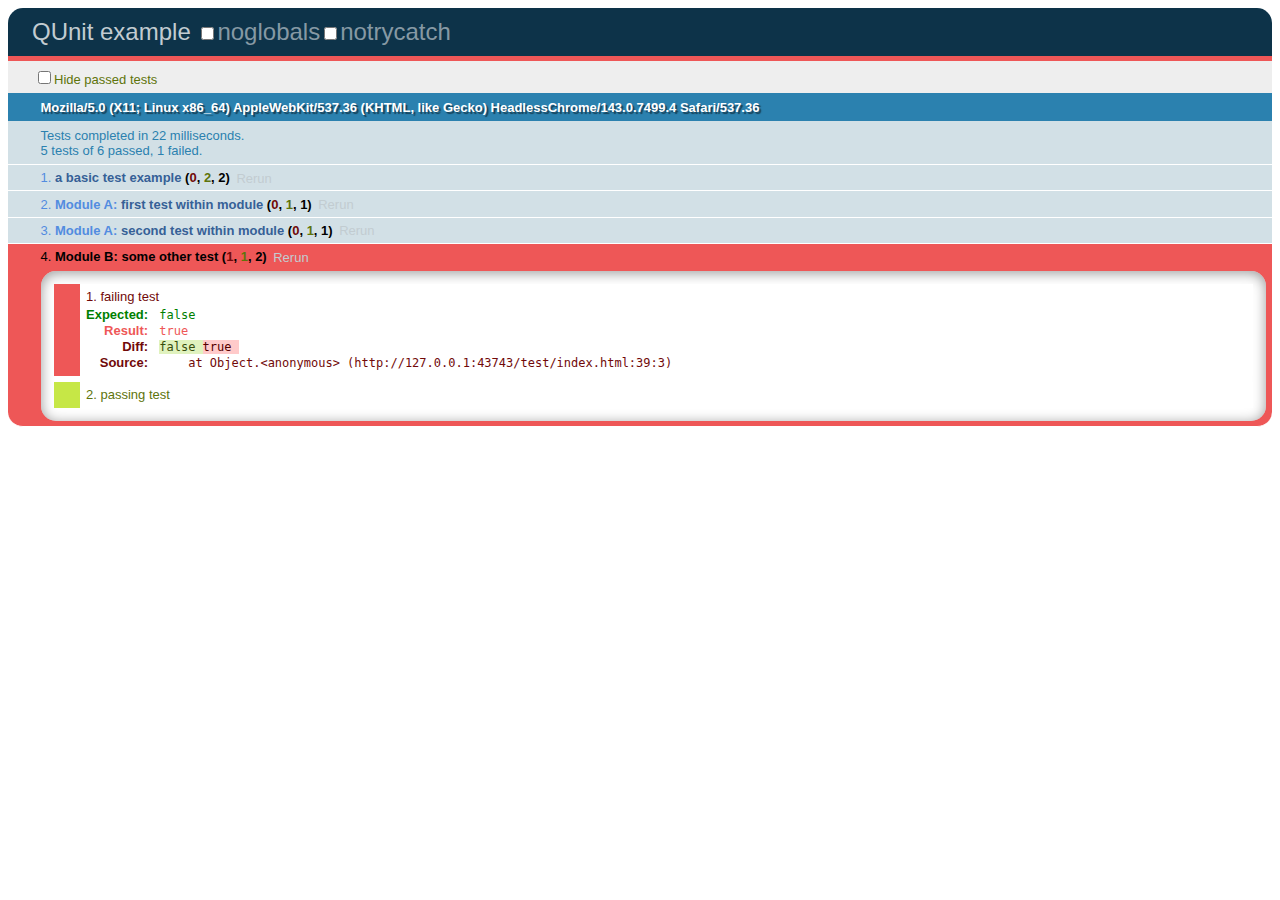
==== test/index.html @ 9f4d17ba "Moved test index html page into its proper directory." ====
<!doctype html>
<html>
<head>
	<meta charset="utf-8" />
	<title>QUnit tests</title>
	<link rel="stylesheet" href="./style/test.css" type="text/css" media="screen" />
</head>
<body>
	<h1 id="qunit-header">QUnit example</h1>
	<h2 id="qunit-banner"></h2>
	<div id="qunit-testrunner-toolbar"></div>
	<h2 id="qunit-userAgent"></h2>
	<ol id="qunit-tests"></ol>
	<div id="qunit-fixture">test markup, will be hidden</div>

<script src="../src/_jquery.js"></script>
<script src="./qunit/qunit.js"></script>	
<script>
test("a basic test example", function() {
  ok( true, "this test is fine" );
  var value = "hello";
  equal( value, "hello", "We expect value to be hello" );
});

module("Module A");

test("first test within module", function() {
  ok( true, "all pass" );
});

test("second test within module", function() {
  ok( true, "all pass" );
});

module("Module B");

test("some other test", function() {
  expect(2);
  equal( true, false, "failing test" );
  equal( true, true, "passing test" );
});
</script>
</body>
</html>
---- test/style/test.css ----
/**
 * QUnit v1.4.0pre - A JavaScript Unit Testing Framework
 *
 * http://docs.jquery.com/QUnit
 *
 * Copyright (c) 2012 John Resig, J̦rn Zaefferer
 * Dual licensed under the MIT (MIT-LICENSE.txt)
 * or GPL (GPL-LICENSE.txt) licenses.
 * Pulled Live from Git Tue Feb 28 14:55:01 UTC 2012
 * Last Commit: 23045bd142463897b560f7f5fed9e3293d38eced
 */

/** Font Family and Sizes */

#qunit-tests, #qunit-header, #qunit-banner, #qunit-testrunner-toolbar, #qunit-userAgent, #qunit-testresult {
	font-family: "Helvetica Neue Light", "HelveticaNeue-Light", "Helvetica Neue", Calibri, Helvetica, Arial, sans-serif;
}

#qunit-testrunner-toolbar, #qunit-userAgent, #qunit-testresult, #qunit-tests li { font-size: small; }
#qunit-tests { font-size: smaller; }


/** Resets */

#qunit-tests, #qunit-tests ol, #qunit-header, #qunit-banner, #qunit-userAgent, #qunit-testresult {
	margin: 0;
	padding: 0;
}


/** Header */

#qunit-header {
	padding: 0.5em 0 0.5em 1em;

	color: #8699a4;
	background-color: #0d3349;

	font-size: 1.5em;
	line-height: 1em;
	font-weight: normal;

	border-radius: 15px 15px 0 0;
	-moz-border-radius: 15px 15px 0 0;
	-webkit-border-top-right-radius: 15px;
	-webkit-border-top-left-radius: 15px;
}

#qunit-header a {
	text-decoration: none;
	color: #c2ccd1;
}

#qunit-header a:hover,
#qunit-header a:focus {
	color: #fff;
}

#qunit-header label {
	display: inline-block;
}

#qunit-banner {
	height: 5px;
}

#qunit-testrunner-toolbar {
	padding: 0.5em 0 0.5em 2em;
	color: #5E740B;
	background-color: #eee;
}

#qunit-userAgent {
	padding: 0.5em 0 0.5em 2.5em;
	background-color: #2b81af;
	color: #fff;
	text-shadow: rgba(0, 0, 0, 0.5) 2px 2px 1px;
}


/** Tests: Pass/Fail */

#qunit-tests {
	list-style-position: inside;
}

#qunit-tests li {
	padding: 0.4em 0.5em 0.4em 2.5em;
	border-bottom: 1px solid #fff;
	list-style-position: inside;
}

#qunit-tests.hidepass li.pass, #qunit-tests.hidepass li.running  {
	display: none;
}

#qunit-tests li strong {
	cursor: pointer;
}

#qunit-tests li a {
	padding: 0.5em;
	color: #c2ccd1;
	text-decoration: none;
}
#qunit-tests li a:hover,
#qunit-tests li a:focus {
	color: #000;
}

#qunit-tests ol {
	margin-top: 0.5em;
	padding: 0.5em;

	background-color: #fff;

	border-radius: 15px;
	-moz-border-radius: 15px;
	-webkit-border-radius: 15px;

	box-shadow: inset 0px 2px 13px #999;
	-moz-box-shadow: inset 0px 2px 13px #999;
	-webkit-box-shadow: inset 0px 2px 13px #999;
}

#qunit-tests table {
	border-collapse: collapse;
	margin-top: .2em;
}

#qunit-tests th {
	text-align: right;
	vertical-align: top;
	padding: 0 .5em 0 0;
}

#qunit-tests td {
	vertical-align: top;
}

#qunit-tests pre {
	margin: 0;
	white-space: pre-wrap;
	word-wrap: break-word;
}

#qunit-tests del {
	background-color: #e0f2be;
	color: #374e0c;
	text-decoration: none;
}

#qunit-tests ins {
	background-color: #ffcaca;
	color: #500;
	text-decoration: none;
}

/*** Test Counts */

#qunit-tests b.counts                       { color: black; }
#qunit-tests b.passed                       { color: #5E740B; }
#qunit-tests b.failed                       { color: #710909; }

#qunit-tests li li {
	margin: 0.5em;
	padding: 0.4em 0.5em 0.4em 0.5em;
	background-color: #fff;
	border-bottom: none;
	list-style-position: inside;
}

/*** Passing Styles */

#qunit-tests li li.pass {
	color: #5E740B;
	background-color: #fff;
	border-left: 26px solid #C6E746;
}

#qunit-tests .pass                          { color: #528CE0; background-color: #D2E0E6; }
#qunit-tests .pass .test-name               { color: #366097; }

#qunit-tests .pass .test-actual,
#qunit-tests .pass .test-expected           { color: #999999; }

#qunit-banner.qunit-pass                    { background-color: #C6E746; }

/*** Failing Styles */

#qunit-tests li li.fail {
	color: #710909;
	background-color: #fff;
	border-left: 26px solid #EE5757;
	white-space: pre;
}

#qunit-tests > li:last-child {
	border-radius: 0 0 15px 15px;
	-moz-border-radius: 0 0 15px 15px;
	-webkit-border-bottom-right-radius: 15px;
	-webkit-border-bottom-left-radius: 15px;
}

#qunit-tests .fail                          { color: #000000; background-color: #EE5757; }
#qunit-tests .fail .test-name,
#qunit-tests .fail .module-name             { color: #000000; }

#qunit-tests .fail .test-actual             { color: #EE5757; }
#qunit-tests .fail .test-expected           { color: green;   }

#qunit-banner.qunit-fail                    { background-color: #EE5757; }


/** Result */

#qunit-testresult {
	padding: 0.5em 0.5em 0.5em 2.5em;

	color: #2b81af;
	background-color: #D2E0E6;

	border-bottom: 1px solid white;
}

/** Fixture */

#qunit-fixture {
	position: absolute;
	top: -10000px;
	left: -10000px;
	width: 1000px;
	height: 1000px;
}
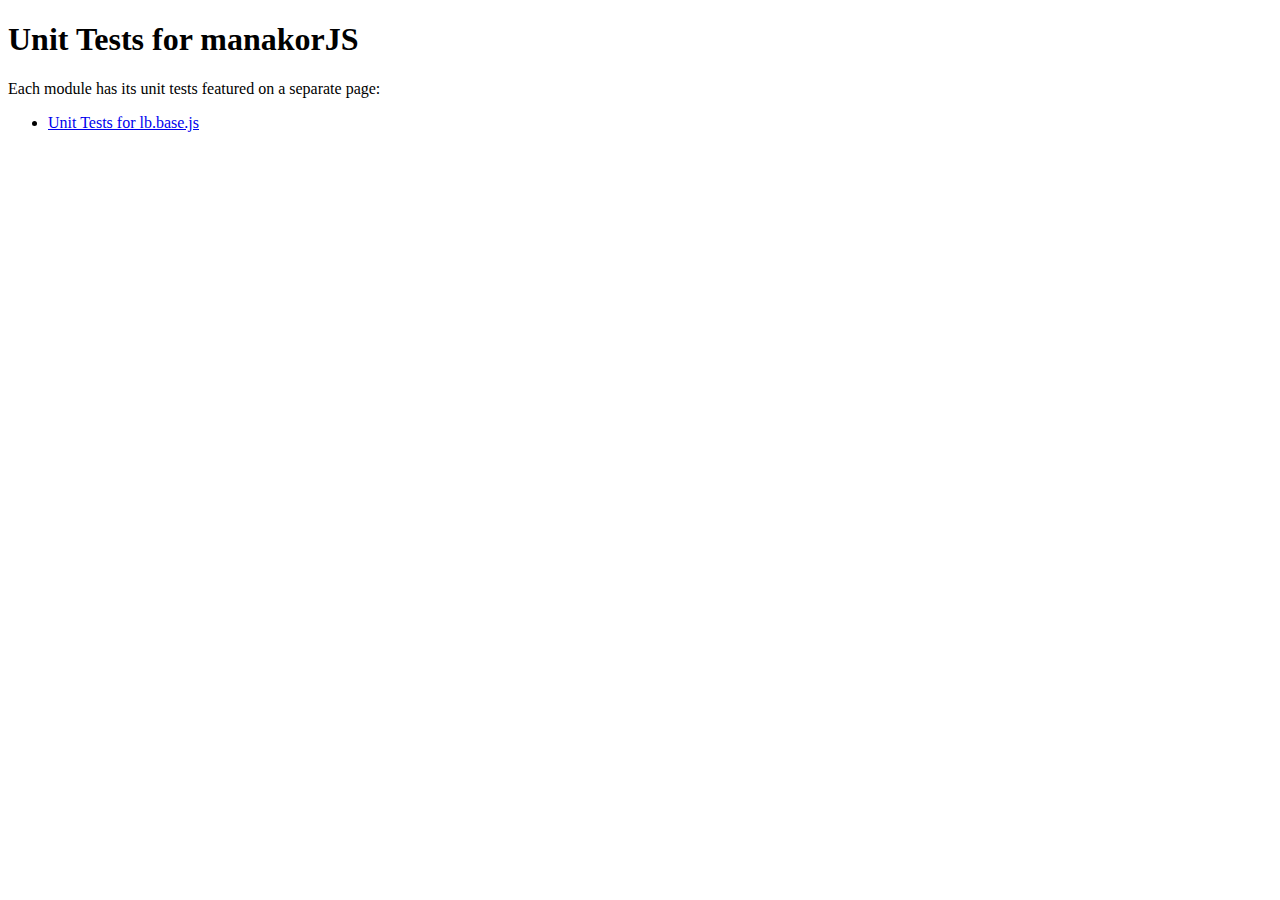
==== commit 4888095e: "Added QUnit test for addOne method inside ml.base.array namespace." ====
--- a/test/index.html
+++ b/test/index.html
@@ -2,43 +2,27 @@
 <html>
 <head>
 	<meta charset="utf-8" />
-	<title>QUnit tests</title>
-	<link rel="stylesheet" href="./style/test.css" type="text/css" media="screen" />
+	<title>QUnit tests: manakorJS</title>
 </head>
 <body>
-	<h1 id="qunit-header">QUnit example</h1>
-	<h2 id="qunit-banner"></h2>
-	<div id="qunit-testrunner-toolbar"></div>
-	<h2 id="qunit-userAgent"></h2>
-	<ol id="qunit-tests"></ol>
-	<div id="qunit-fixture">test markup, will be hidden</div>
-
-<script src="../src/_jquery.js"></script>
-<script src="./qunit/qunit.js"></script>	
-<script>
-test("a basic test example", function() {
-  ok( true, "this test is fine" );
-  var value = "hello";
-  equal( value, "hello", "We expect value to be hello" );
-});
-
-module("Module A");
-
-test("first test within module", function() {
-  ok( true, "all pass" );
-});
-
-test("second test within module", function() {
-  ok( true, "all pass" );
-});
-
-module("Module B");
-
-test("some other test", function() {
-  expect(2);
-  equal( true, false, "failing test" );
-  equal( true, true, "passing test" );
-});
-</script>
+<h1>Unit Tests for manakorJS</h1>
+<div>
+	<p>Each module has its unit tests featured on a separate page:</p>
+	<ul>
+		<li>
+			<a href="test-lb-base.html">Unit Tests for lb.base.js</a>
+		</li>
+	</ul>
+</div>
+<!--
+<div>
+	<h2>See Also:</h2>
+	<ul>
+		<li>
+			<a href="./test-amd-define.html">Unit tests for amd/define.js</a>
+		</li>
+	</ul>
+</div>
+-->
 </body>
 </html>